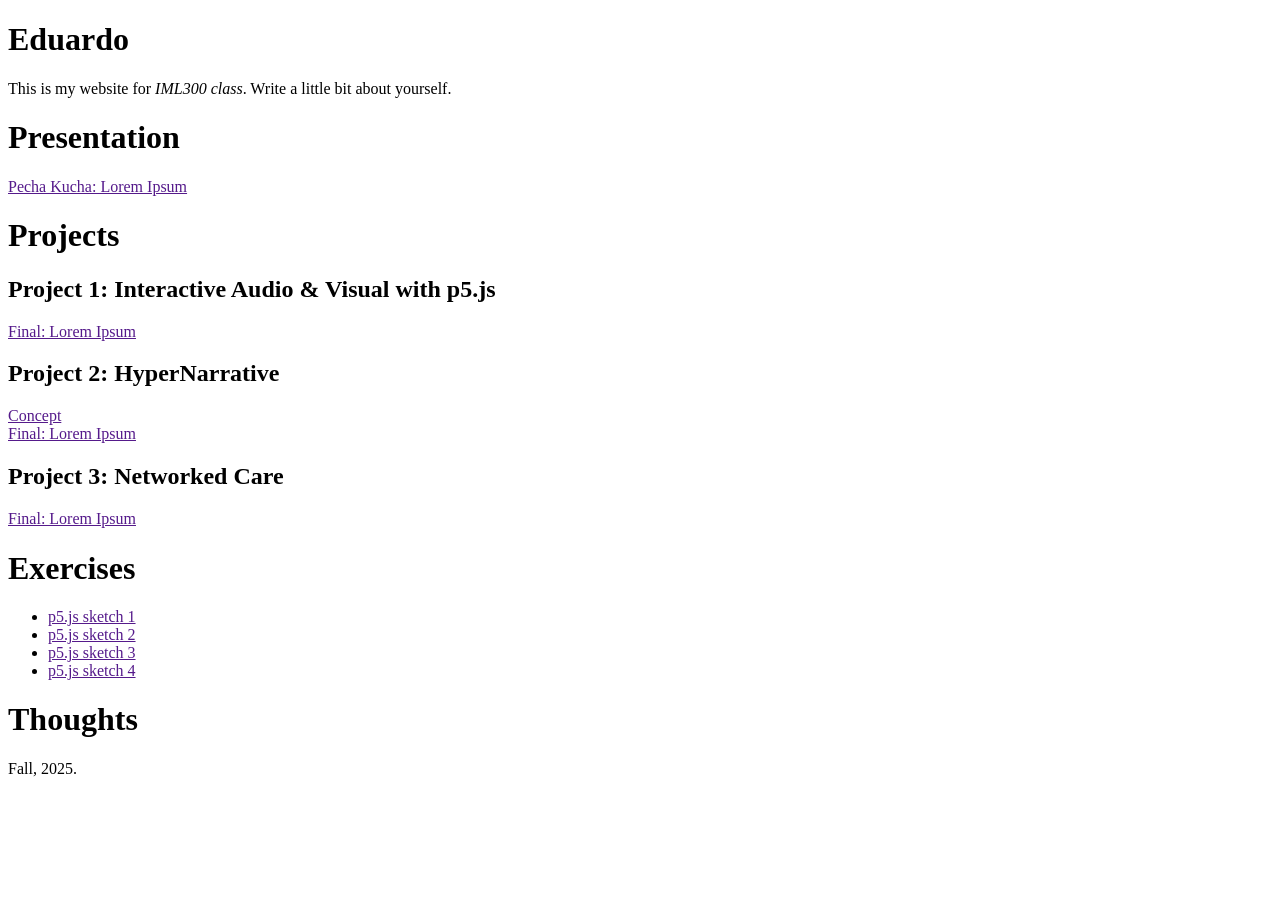
==== index.html @ 88d6d467 "hello world" ====
<!DOCTYPE html>
<html>
  <head>
    <meta charset="UTF-8" />
    <title>Q's Homepage</title>
    <!--Update with your name-->
  </head>

  <body>
    <div>
      <h1>Eduardo</h1>
      <!--Update with your name-->
      <p>
        This is my website for <i>IML300 class</i>. Write a little bit about
        yourself.
      </p>
    </div>

    <div>
      <h1>Presentation</h1>
      <a href="">Pecha Kucha: Lorem Ipsum</a>
    </div>

    <div>
      <h1>Projects</h1>
      <h2>Project 1: Interactive Audio & Visual with p5.js</h2>
      <a href="">Final: Lorem Ipsum</a>
      <h2>Project 2: HyperNarrative</h2>
      <a href="">Concept</a><br />
      <a href="">Final: Lorem Ipsum</a>
      <h2>Project 3: Networked Care</h2>
      <a href="">Final: Lorem Ipsum</a>
    </div>

    <div>
      <h1>Exercises</h1>
      <ul>
        <li><a href="">p5.js sketch 1</a></li>
        <li><a href="">p5.js sketch 2</a></li>
        <li><a href="">p5.js sketch 3</a></li>
        <li><a href="">p5.js sketch 4</a></li>
      </ul>
    </div>

    <!--add a h1 element called 'Thoughts' Below-->
    <h1>Thoughts</h1>

    <footer>Fall, 2025.</footer>
  </body>
</html>
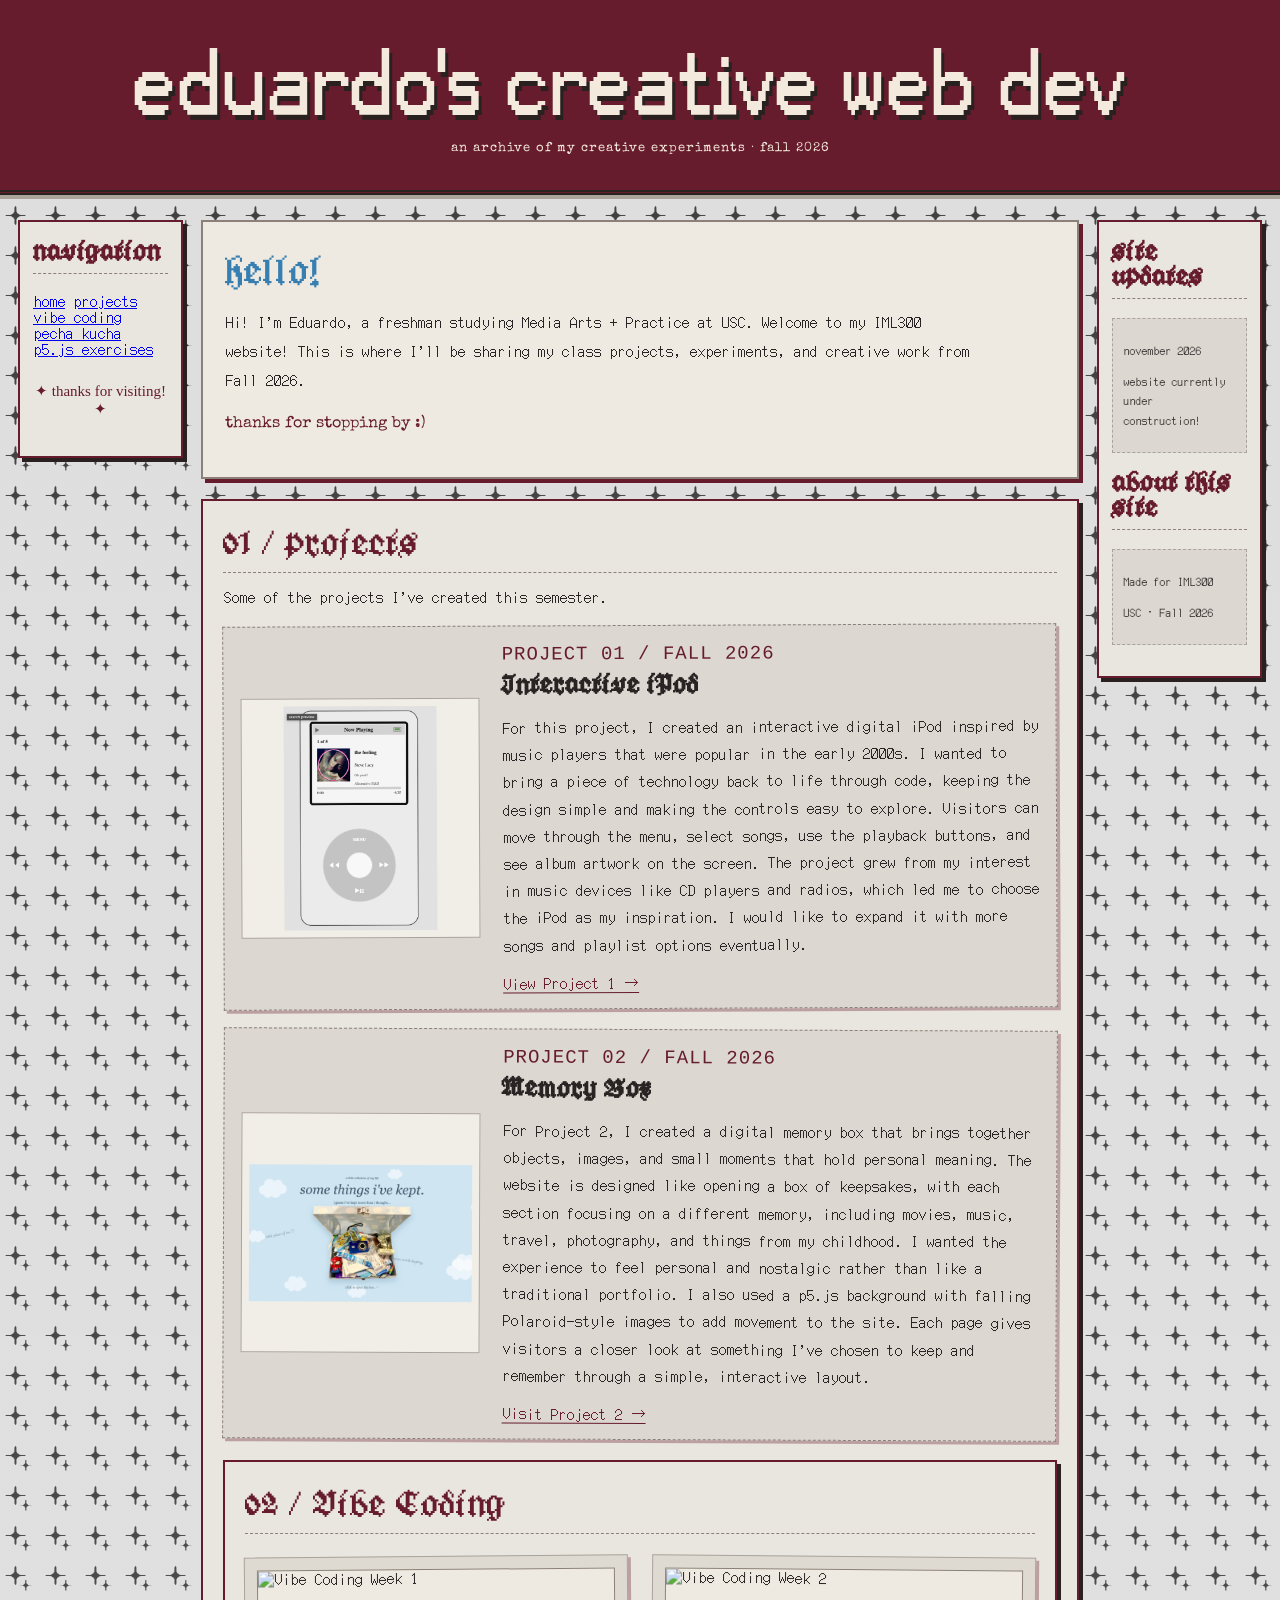
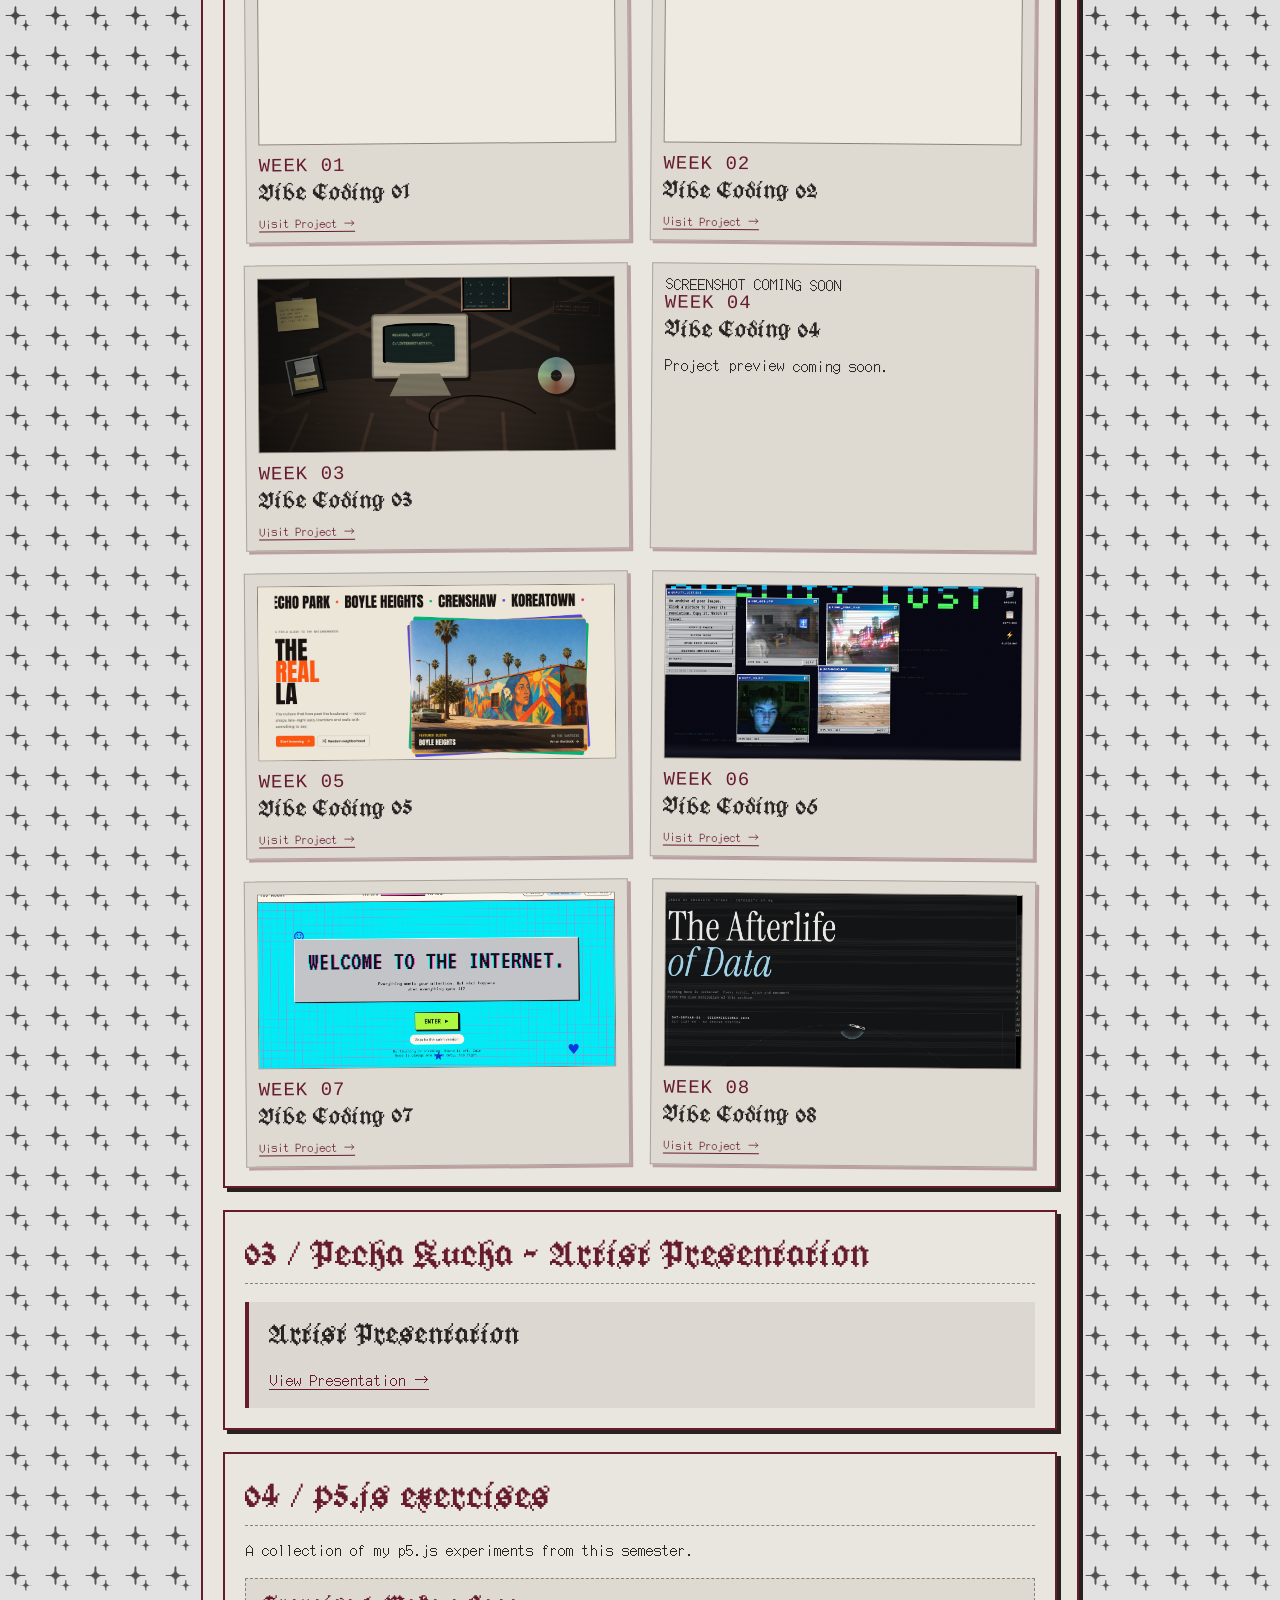
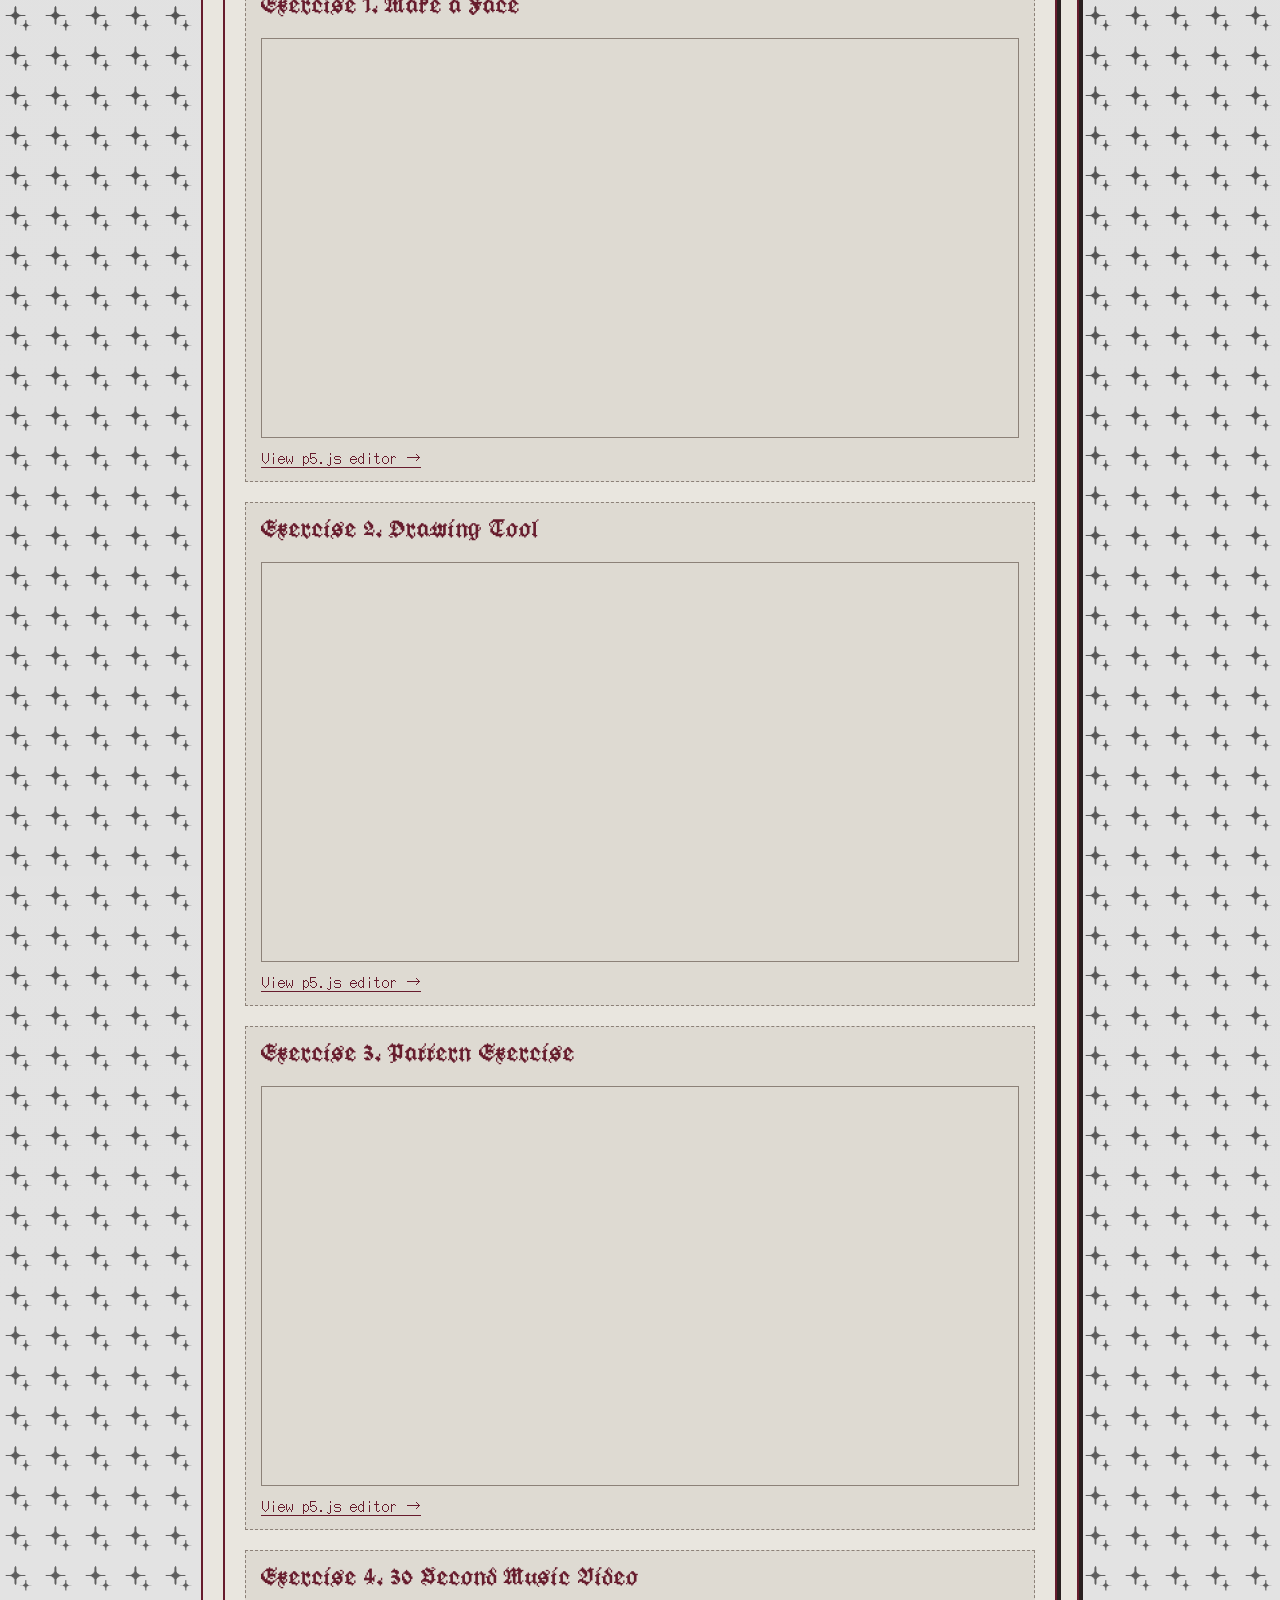
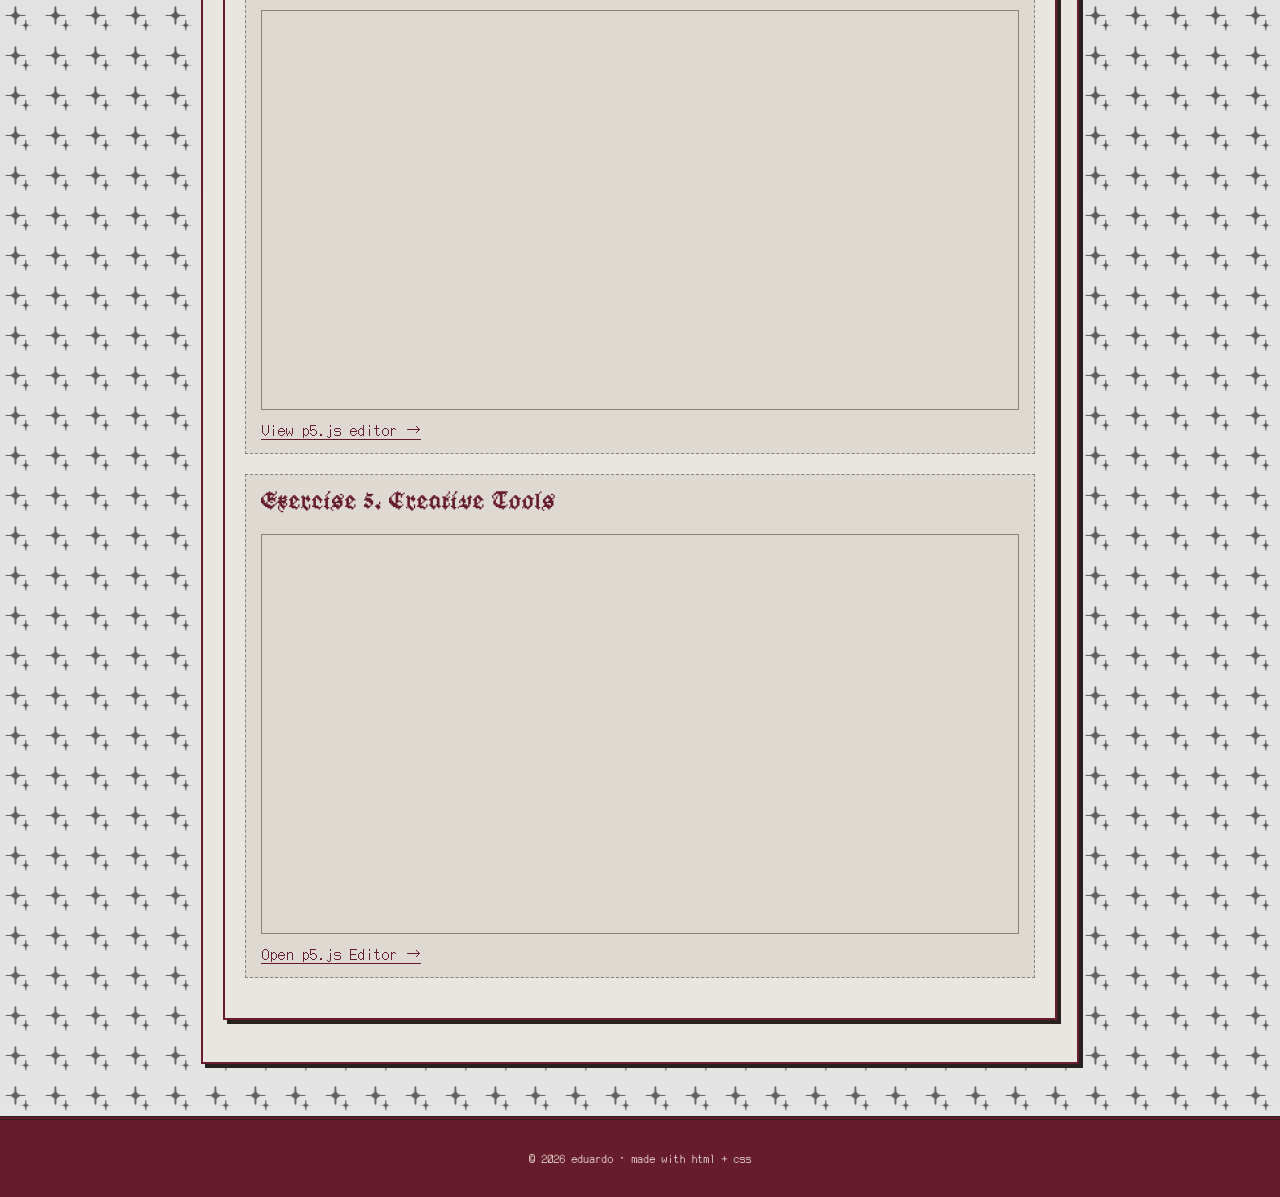
==== commit 971ae66f: "Add files via upload" ====
--- a/index.html
+++ b/index.html
@@ -1,50 +1,404 @@
+
 <!DOCTYPE html>
-<html>
-  <head>
-    <meta charset="UTF-8" />
-    <title>Q's Homepage</title>
-    <!--Update with your name-->
-  </head>
-
-  <body>
-    <div>
-      <h1>Eduardo</h1>
-      <!--Update with your name-->
-      <p>
-        This is my website for <i>IML300 class</i>. Write a little bit about
-        yourself.
-      </p>
-    </div>
-
-    <div>
-      <h1>Presentation</h1>
-      <a href="">Pecha Kucha: Lorem Ipsum</a>
-    </div>
-
-    <div>
-      <h1>Projects</h1>
-      <h2>Project 1: Interactive Audio & Visual with p5.js</h2>
-      <a href="">Final: Lorem Ipsum</a>
-      <h2>Project 2: HyperNarrative</h2>
-      <a href="">Concept</a><br />
-      <a href="">Final: Lorem Ipsum</a>
-      <h2>Project 3: Networked Care</h2>
-      <a href="">Final: Lorem Ipsum</a>
-    </div>
-
-    <div>
-      <h1>Exercises</h1>
-      <ul>
-        <li><a href="">p5.js sketch 1</a></li>
-        <li><a href="">p5.js sketch 2</a></li>
-        <li><a href="">p5.js sketch 3</a></li>
-        <li><a href="">p5.js sketch 4</a></li>
-      </ul>
-    </div>
-
-    <!--add a h1 element called 'Thoughts' Below-->
-    <h1>Thoughts</h1>
-
-    <footer>Fall, 2025.</footer>
-  </body>
+<html lang="en">
+
+<head>
+  <meta charset="UTF-8">
+  <meta name="viewport" content="width=device-width, initial-scale=1.0">
+
+  <title>Eduardo's Corner</title>
+
+  <link rel="stylesheet" href="style.css">
+
+  <link href="https://fonts.googleapis.com/css2?family=Space+Mono:wght@400;700&family=UnifrakturCook:wght@700&family=Special+Elite&display=swap" rel="stylesheet">
+</head>
+
+<body>
+
+  <!-- HEADER -->
+
+  <header>
+    <h1>eduardo's creative web dev&nbsp;</h1>
+    <p>an archive of my creative experiments · fall 2026</p>
+  </header>
+
+
+  <!-- MAIN WEBSITE LAYOUT -->
+
+  <div class="container">
+
+
+    <!-- LEFT NAVIGATION -->
+
+    <nav class="sidebar">
+
+      <h2>navigation</h2>
+
+      <a href="index.html">home</a>
+      <a href="#projects">projects</a>
+      <a href="#vibe">vibe coding</a>
+      <a href="#pecha">pecha kucha</a>
+      <a href="#exercises">p5.js exercises</a>
+
+      <div class="sidebar-note">
+        <p>✦ thanks for visiting! ✦</p>
+      </div>
+
+    </nav>
+
+
+    <!-- CENTER CONTENT -->
+
+    <main>
+
+
+      <!-- WELCOME -->
+
+      <section class="welcome">
+
+        <h2>hello!</h2>
+
+        <p>
+          Hi! I'm Eduardo, a freshman studying Media Arts +
+          Practice at USC. Welcome to my IML300 website!
+          This is where I'll be sharing my class projects,
+          experiments, and creative work from Fall 2026.
+        </p>
+
+        <p class="small-note">
+          thanks for stopping by :)
+        </p>
+
+      </section>
+
+
+
+      <!-- PROJECTS -->
+
+      <section id="projects" class="content-box">
+
+        <h2>01 / projects</h2>
+
+        <p>Some of the projects I've created this semester.</p>
+
+
+        <!-- PROJECT 1 -->
+
+<div class="project">
+
+  <div class="project-image">
+    <img src="images/ipod-project.png" alt="Interactive iPod project">
+  </div>
+
+  <div class="project-info">
+    <span class="project-number">PROJECT 01 / FALL 2026</span>
+
+    <h3>Interactive iPod</h3>
+
+    <p>
+      For this project, I created an interactive digital
+      iPod inspired by music players that were popular
+      in the early 2000s. I wanted to bring a piece of
+      technology back to life through code, keeping the
+      design simple and making the controls easy to
+      explore. Visitors can move through the menu,
+      select songs, use the playback buttons, and see
+      album artwork on the screen. The project grew
+      from my interest in music devices like CD players
+      and radios, which led me to choose the iPod as my
+      inspiration. I would like to expand it with more
+      songs and playlist options eventually.
+    </p>
+
+    <a href="https://editor.p5js.org/egudino/full/fBFuXKpup"
+       target="_blank">
+      View Project 1 →
+    </a>
+  </div>
+
+</div>
+
+
+<!-- PROJECT 2 -->
+
+<div class="project">
+
+  <div class="project-image">
+    <img src="images/memory-box.png" alt="Memory Box website project">
+  </div>
+
+  <div class="project-info">
+    <span class="project-number">PROJECT 02 / FALL 2026</span>
+
+    <h3>Memory Box</h3>
+
+    <p>
+      For Project 2, I created a digital memory box that
+      brings together objects, images, and small moments
+      that hold personal meaning. The website is designed
+      like opening a box of keepsakes, with each section
+      focusing on a different memory, including movies,
+      music, travel, photography, and things from my
+      childhood. I wanted the experience to feel personal
+      and nostalgic rather than like a traditional
+      portfolio. I also used a p5.js background with
+      falling Polaroid-style images to add movement to
+      the site. Each page gives visitors a closer look at
+      something I've chosen to keep and remember
+      through a simple, interactive layout.
+    </p>
+
+    <a href="https://eduardogudino86-dotcom.github.io/iml300/project-2/"
+       target="_blank">
+      Visit Project 2 →
+    </a>
+  </div>
+
+</div>
+
+
+      <!-- VIBE CODING -->
+
+      <!-- VIBE CODING -->
+
+<section class="content-box" id="vibe">
+
+  <h2>02 / Vibe Coding</h2>
+
+  <div class="vibe-gallery">
+
+    <!-- VIBE 1 -->
+    <div class="vibe-card">
+      <img src="images/vibe1.png" alt="Vibe Coding Week 1">
+      <span>WEEK 01</span>
+      <h3>Vibe Coding 01</h3>
+      <a href="https://claude.ai/public/artifacts/b7d331fa-cd6d-4b81-8ff9-b9ee7947e061" target="_blank">Visit Project →</a>
+    </div>
+
+    <!-- VIBE 2 -->
+    <div class="vibe-card">
+      <img src="images/vibe2.png" alt="Vibe Coding Week 2">
+      <span>WEEK 02</span>
+      <h3>Vibe Coding 02</h3>
+      <a href="https://tangible-pixel-play.lovable.app/" target="_blank">Visit Project →</a>
+    </div>
+
+    <!-- VIBE 3 -->
+    <div class="vibe-card">
+      <img src="images/vibe-3.png" alt="Vibe Coding Week 3">
+      <span>WEEK 03</span>
+      <h3>Vibe Coding 03</h3>
+      <a href="https://internet-attic-explorer.lovable.app/" target="_blank">Visit Project →</a>
+    </div>
+
+    <!-- VIBE 4 -->
+    <div class="vibe-card">
+      <div class="vibe-placeholder">SCREENSHOT COMING SOON</div>
+      <span>WEEK 04</span>
+      <h3>Vibe Coding 04</h3>
+      <p>Project preview coming soon.</p>
+    </div>
+
+    <!-- VIBE 5 -->
+    <div class="vibe-card">
+      <img src="images/vibe-5.png" alt="Vibe Coding Week 5">
+      <span>WEEK 05</span>
+      <h3>Vibe Coding 05</h3>
+      <a href="https://nobody-sees-me.lovable.app/" target="_blank">Visit Project →</a>
+    </div>
+
+    <!-- VIBE 6 -->
+    <div class="vibe-card">
+      <img src="images/vibe-6.png" alt="Vibe Coding Week 6">
+      <span>WEEK 06</span>
+      <h3>Vibe Coding 06</h3>
+      <a href="https://la-vintage-vibes.lovable.app/" target="_blank">Visit Project →</a>
+    </div>
+
+    <!-- VIBE 7 -->
+    <div class="vibe-card">
+      <img src="images/vibe-7.png" alt="Vibe Coding Week 7">
+      <span>WEEK 07</span>
+      <h3>Vibe Coding 07</h3>
+      <a href="https://pixel-perfect-canvas-4427.lovable.app/" target="_blank">Visit Project →</a>
+    </div>
+
+    <!-- VIBE 8 -->
+    <div class="vibe-card">
+      <img src="images/vibe-8.png" alt="Vibe Coding Week 8">
+      <span>WEEK 08</span>
+      <h3>Vibe Coding 08</h3>
+      <a href="https://pixel-perfect-page-211.lovable.app/" target="_blank">Visit Project →</a>
+    </div>
+
+  </div>
+</section>
+
+
+      <!-- PECHA KUCHA -->
+
+      <section class="content-box" id="pecha">
+  <h2>03 / Pecha Kucha - Artist Presentation</h2>
+
+  <div class="vibe-project">
+    <h3>Artist Presentation</h3>
+    <a href="https://canva.link/aeknv52ny9q8aj8" target="_blank">
+      View Presentation →
+    </a>
+  </div>
+</section>
+
+
+      <!-- P5.JS EXERCISES -->
+
+      <section id="exercises" class="content-box">
+
+        <h2>04 / p5.js exercises</h2>
+
+        <p>
+          A collection of my p5.js experiments from this semester.
+        </p>
+
+
+        <!-- EXERCISE 1 -->
+
+        <div class="exercise">
+
+          <h3>Exercise 1: Make a Face</h3>
+
+          <iframe
+            src="https://editor.p5js.org/egudino/full/N12XoWRk-"
+            width="100%"
+            height="400"
+            title="Exercise 1: Make a Face">
+          </iframe>
+
+          <a href="https://editor.p5js.org/egudino/sketches/N12XoWRk-"
+             target="_blank">
+            View p5.js editor →
+          </a>
+
+        </div>
+
+
+        <!-- EXERCISE 2 -->
+
+        <div class="exercise">
+
+          <h3>Exercise 2: Drawing Tool</h3>
+
+          <iframe
+            src="https://editor.p5js.org/egudino/full/j21a81vtt"
+            width="100%"
+            height="400"
+            title="Exercise 2: Drawing Tool">
+          </iframe>
+
+          <a href="https://editor.p5js.org/egudino/sketches/j21a81vtt"
+             target="_blank">
+            View p5.js editor →
+          </a>
+
+        </div>
+
+
+        <!-- EXERCISE 3 -->
+
+        <div class="exercise">
+
+          <h3>Exercise 3: Pattern Exercise</h3>
+
+          <iframe
+            src="https://editor.p5js.org/egudino/full/_w0EmwyIt"
+            width="100%"
+            height="400"
+            title="Exercise 3: Pattern Exercise">
+          </iframe>
+
+          <a href="https://editor.p5js.org/egudino/sketches/_w0EmwyIt"
+             target="_blank">
+            View p5.js editor →
+          </a>
+
+        </div>
+
+
+        <!-- EXERCISE 4 -->
+
+        <div class="exercise">
+
+          <h3>Exercise 4: 30 Second Music Video</h3>
+
+          <iframe
+            src="https://editor.p5js.org/egudino/full/AoKR_cC4i"
+            width="100%"
+            height="400"
+            title="Exercise 4: 30 Second Music Video">
+          </iframe>
+
+          <a href="https://editor.p5js.org/egudino/sketches/AoKR_cC4i"
+             target="_blank">
+            View p5.js editor →
+          </a>
+
+        </div>
+
+
+       <div class="exercise">
+  <h3>Exercise 5: Creative Tools</h3>
+
+  <iframe
+    src="https://editor.p5js.org/egudino/full/LqZFZDJPU"
+    width="100%"
+    height="400"
+    title="Exercise 5: Creative Tools">
+  </iframe>
+
+  <a href="https://editor.p5js.org/egudino/sketches/LqZFZDJPU" target="_blank">
+    Open p5.js Editor →
+  </a>
+</div>
+
+
+      </section>
+
+
+    </main>
+
+
+
+    <!-- RIGHT SIDEBAR -->
+
+    <aside class="right-sidebar">
+
+      <h2>site updates</h2>
+
+      <div class="update">
+        <p>november 2026</p>
+        <p>website currently under construction!</p>
+      </div>
+
+
+      <h2>about this site</h2>
+
+      <div class="update">
+        <p>Made for IML300</p>
+        <p>USC · Fall 2026</p>
+      </div>
+
+    </aside>
+
+
+  </div>
+
+
+
+  <!-- FOOTER -->
+
+  <footer>
+    <p>© 2026 eduardo · made with html + css</p>
+  </footer>
+
+
+</body>
 </html>
--- a/style.css
+++ b/style.css
@@ -0,0 +1,528 @@
+
+/* FONTS */
+
+@font-face {
+  font-family: 'Gothic Pixels';
+  src: url('./fonts/GothicPixels.ttf') format('truetype');
+  font-weight: normal;
+  font-style: normal;
+}
+
+@font-face {
+  font-family: 'Karma Suture';
+  src: url('./fonts/Karma%20Suture.otf') format('opentype');
+  font-weight: normal;
+  font-style: normal;
+}
+
+@font-face {
+  font-family: 'PC-9800';
+  src: url('./fonts/pc-9800.ttf') format('truetype');
+  font-weight: normal;
+  font-style: normal;
+}
+
+/* GENERAL PAGE */
+
+* {
+  box-sizing: border-box;
+}
+
+body {
+  margin: 0;
+  color: #292323;
+  font-family: 'PC-9800', serif;
+  font-size: 16px;
+
+  background-color: lightgray;
+  background-image:
+    linear-gradient(rgba(255, 255, 255, 0.25), rgba(255, 255, 255, 0.40)),
+    url('./images/sparkle-tile.png');
+  background-repeat: no-repeat, repeat;
+  background-size: 100% 100%, 40px 40px;
+}
+
+/* HEADER */
+
+header {
+  position: relative;
+  text-align: center;
+  padding: 30px 15px 22px;
+  color: #f3e9dc;
+  background-color: #671c2d;
+  border-bottom: 5px double #292020;
+  box-shadow: 0 4px 0 #aaa39b;
+}
+
+.header-top {
+  font-family: 'VT323', monospace;
+  font-size: 19px;
+  letter-spacing: 3px;
+  color: #d7bfc1;
+}
+
+header h1 {
+  font-family: 'Karma Suture', serif;
+  font-size: clamp(38px, 7vw, 76px);
+  font-weight: normal;
+  margin: 8px 0;
+  text-shadow: 3px 5px #292020;
+}
+
+header p {
+  font-family: 'Special Elite', cursive;
+  font-size: 13px;
+  letter-spacing: 1px;
+}
+
+.header-bottom {
+  font-family: 'VT323', monospace;
+  font-size: 20px;
+  margin-top: 18px;
+  color: #e6cbd0;
+}
+
+
+/* MAIN LAYOUT */
+
+.container {
+  display: grid;
+  grid-template-columns: 165px minmax(0, 1fr) 165px;
+  gap: 18px;
+  max-width: 1400px;
+  margin: 25px auto;
+  padding: 0 18px;
+}
+
+main {
+  min-width: 0;
+}
+
+
+/* SIDEBARS */
+
+.sidebar,
+.right-sidebar {
+  height: fit-content;
+  padding: 13px;
+  background-color: #e9e6df;
+  border: 2px solid #671c2d;
+  box-shadow: 4px 4px 0 #292020;
+}
+
+.sidebar {
+  position: sticky;
+  tox: 15px;
+}
+
+.sidebar h2,
+.right-sidebar h2 {
+  font-family: 'Gothic Pixels', monospace;
+  font-size: 23px;
+  color: #671c2d;
+  margin-top: 5px;
+  padding-bottom: 8px;
+  border-bottom: 1px dashed #8c8178;
+}
+
+.nav-links a {
+  display: block;
+  padding: 15px 4px;
+  color: #292323;
+  text-decoration: none;
+  border-bottom: 1px dotted #aaa39b;
+  transition: 0.2s;
+}
+.nav-links a:hover {
+  color: #671c2d;
+  padding-left: 11px;
+  background-color: #d9d1c9;
+}
+
+.sidebar-note {
+  margin: 25px 0;
+  text-align: center;
+  font-family: 'IM Fell English', serif;
+  color: #671c2d;
+  font-size: 15px;
+}
+
+.sidebar-extra {
+  padding: 10px;
+  background-color: #d9d7d2;
+  border: 1px dashed #8c8178;
+  font-size: 11px;
+  line-height: 1.5;
+}
+
+.sidebar-extra span {
+  font-family: 'VT323', monospace;
+  font-size: 17px;
+  color: #671c2d;
+}
+
+
+/* WELCOME SECTION */
+
+.welcome {
+  position: relative;
+  padding: 22px;
+  margin-bottom: 20px;
+  background-color: #eeeae1;
+  border: 2px solid #8c8178;
+  box-shadow: 4px 4px 0 #671c2d;
+}
+
+.welcome h2 {
+  font-family: 'Gothic Pixels', monospace;
+  font-size: 34px;
+  font-weight: normal;
+  color: #377fb1;
+  margin: 10px 0;
+}
+
+.welcome p {
+  line-height: 1.8;
+  max-width: 750px;
+}
+
+.section-label {
+  font-family: 'VT323', monospace;
+  font-size: 19px;
+  color: #671c2d;
+  letter-spacing: 1px;
+}
+
+.small-note {
+  font-family: 'Special Elite', cursive;
+  color: #671c2d;
+}
+
+.welcome-stamp {
+  position: absolute;
+  right: 20px;
+  bottom: 18px;
+  padding: 7px;
+  border: 1px dashed #671c2d;
+  color: #671c2d;
+  font-family: 'VT323', monospace;
+  font-size: 17px;
+  transform: rotate(5deg);
+}
+
+
+/* MAIN CONTENT SECTIONS */
+
+.content-box {
+  padding: 20px;
+  margin-bottom: 22px;
+  background-color: #e9e6df;
+  border: 2px solid #671c2d;
+  box-shadow: 4px 4px 0 #292020;
+}
+
+.content-box h2 {
+  font-family: 'Gothic Pixels', monospace;
+  font-size: 31px;
+  font-weight: normal;
+  color: #671c2d;
+  margin: 7px 0 15px;
+  padding-bottom: 10px;
+  border-bottom: 1px dashed #8c8178;
+}
+
+.content-box h2 span {
+  font-family: 'VT323', monospace;
+  font-size: 23px;
+}
+
+.intro-text {
+  line-height: 1.6;
+  margin-bottom: 18px;
+}
+
+
+/* PROJECT CARDS */
+
+.project {
+  display: flex;
+  align-items: center;
+  gap: 22px;
+  padding: 17px;
+  margin: 20px 0;
+  background-color: #dcd8d1;
+  border: 1px dashed #8c8178;
+  box-shadow: 3px 3px 0 rgba(103, 28, 45, 0.35);
+}
+
+.project:nth-of-type(odd) {
+  transform: rotate(-0.25deg);
+}
+
+.project:nth-of-type(even) {
+  transform: rotate(0.25deg);
+}
+
+.project-image {
+  width: 30%;
+  height: 240px;
+  flex-shrink: 0;
+  padding: 7px;
+  background-color: #f1eee7;
+  border: 1px solid #aaa39b;
+  display: flex;
+  align-items: center;
+  justify-content: center;
+}
+
+.project-image img {
+  width: 100%;
+  height: 100%;
+  object-fit: contain;
+}
+
+.project-info {
+  flex: 1;
+  min-width: 0;
+}
+
+.project-number {
+  font-family: 'VT323', monospace;
+  font-size: 19px;
+  letter-spacing: 1px;
+  color: #671c2d;
+}
+
+.project-info h3 {
+  font-family: 'Gothic Pixels', monospace;
+  font-size: 23px;
+  color: #292323;
+  margin: 8px 0;
+}
+
+.project-info p {
+  line-height: 1.7;
+}
+
+.project-info a,
+.vibe-card a,
+.vibe-project a,
+.exercise a {
+  color: #671c2d;
+  text-decoration: underline;
+  text-underline-offset: 3px;
+}
+
+.project-info a:hover,
+.vibe-card a:hover,
+.vibe-project a:hover,
+.exercise a:hover {
+  color: #a34a5e;
+}
+
+
+/* VIBE CODING GALLERY */
+
+.vibe-gallery {
+  display: grid;
+  grid-template-columns: repeat(2, minmax(0, 1fr));
+  gap: 22px;
+  margin-top: 22px;
+}
+
+.vibe-card {
+  min-width: 0;
+  padding: 12px;
+  background-color: #dedad2;
+  border: 1px solid #aaa39b;
+  box-shadow: 3px 3px 0 rgba(103, 28, 45, 0.35);
+}
+
+.vibe-card:nth-child(even) {
+  transform: rotate(0.5deg);
+}
+
+.vibe-card:nth-child(odd) {
+  transform: rotate(-0.5deg);
+}
+
+.vibe-card img {
+  display: block;
+  width: 100%;
+  height: 175px;
+  object-fit: cover;
+  border: 1px solid #8c8178;
+  background-color: #eeeae1;
+  margin-bottom: 10px;
+}
+
+.vibe-card span {
+  font-family: 'VT323', monospace;
+  font-size: 19px;
+  color: #671c2d;
+  letter-spacing: 1px;
+}
+
+.vibe-card h3 {
+  font-family: 'Gothic Pixels', monospace;
+  font-size: 20px;
+  font-weight: normal;
+  margin: 5px 0 10px;
+}
+
+.vibe-card a {
+  font-size: 12px;
+}
+
+
+/* PECHA KUCHA */
+
+.vibe-project {
+  margin-top: 18px;
+  padding: 20px;
+  background-color: #dcd8d1;
+  border-left: 4px solid #671c2d;
+}
+
+.vibe-project h3 {
+  font-family: 'Gothic Pixels', monospace;
+  font-size: 24px;
+  font-weight: normal;
+  margin-top: 0;
+}
+
+
+/* P5 EXERCISES */
+
+.exercise {
+  margin: 20px 0;
+  padding: 15px;
+  background-color: #dedad2;
+  border: 1px dashed #8c8178;
+}
+
+.exercise h3 {
+  font-family: 'Gothic Pixels', monospace;
+  font-size: 21px;
+  font-weight: normal;
+  color: #671c2d;
+  margin-top: 0;
+}
+
+.exercise iframe {
+  display: block;
+  width: 100%;
+  max-width: 100%;
+  border: 1px solid #8c8178;
+  margin: 12px 0;
+}
+
+
+/* RIGHT SIDEBAR */
+
+.update {
+  padding: 10px;
+  margin-bottom: 18px;
+  background-color: #dcd8d1;
+  border: 1px dashed #aaa39b;
+  font-size: 12px;
+  line-height: 1.6;
+}
+
+.update span {
+  font-family: 'VT323', monospace;
+  font-size: 20px;
+  color: #671c2d;
+}
+
+.mini-note {
+  text-align: center;
+  font-family: 'Special Elite', cursive;
+  color: #671c2d;
+  font-size: 12px;
+  margin-top: 25px;
+}
+
+
+/* FOOTER */
+
+footer {
+  text-align: center;
+  padding: 20px;
+  margin-top: 30px;
+  background-color: #671c2d;
+  color: #f3e9dc;
+  border-top: 4px double #292020;
+  font-size: 12px;
+}
+
+footer span {
+  font-family: 'VT323', monospace;
+  font-size: 18px;
+  color: #e6cbd0;
+}
+
+
+/* RESPONSIVE LAYOUT */
+
+@media (max-width: 850px) {
+
+  .container {
+    grid-template-columns: 1fr;
+  }
+
+  .sidebar {
+    position: static;
+  }
+
+  .nav-links {
+    display: flex;
+    flex-wrap: wrap;
+    gap: 5px 15px;
+  }
+
+  .nav-links a {
+    border-bottom: none;
+  }
+
+  .right-sidebar {
+    display: grid;
+    grid-template-columns: 1fr 1fr;
+    gap: 10px;
+  }
+
+  .right-sidebar h2 {
+    grid-column: span 1;
+  }
+
+}
+
+@media (max-width: 600px) {
+
+  .project {
+    flex-direction: column;
+  }
+
+  .project-image {
+    width: 100%;
+  }
+
+  .vibe-gallery {
+    grid-template-columns: 1fr;
+  }
+
+  .welcome-stamp {
+    position: static;
+    display: inline-block;
+    margin-top: 10px;
+  }
+
+  header h1 {
+    font-size: 40px;
+  }
+
+  .right-sidebar {
+    display: block;
+  }
+
+}
